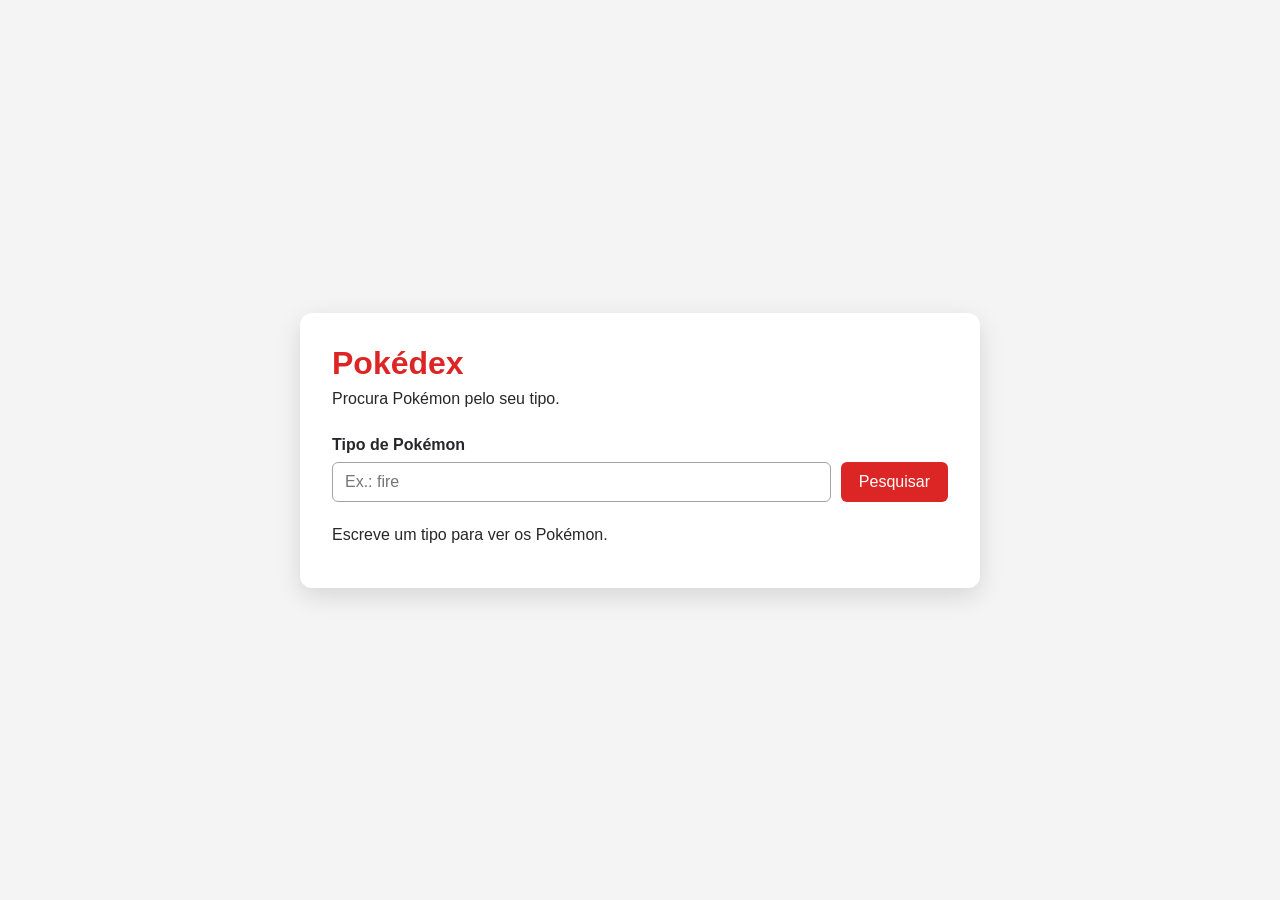
==== FrontEnd/index.html @ 58106c81 "html e css simples" ====
<!DOCTYPE html>
<html lang="pt-PT">
<head>
  <meta charset="UTF-8">
  <meta name="viewport" content="width=device-width, initial-scale=1.0">
  <title>Pokédex por tipo</title>
  <link rel="stylesheet" href="styles.css">
</head>
<body>
  <main class="pagina">
    <h1>Pokédex</h1>
    <p class="subtitulo">Procura Pokémon pelo seu tipo.</p>

    <form id="form-tipo" class="pesquisa">
      <label for="tipo">Tipo de Pokémon</label>
      <div class="linha-pesquisa">
        <input id="tipo" name="tipo" type="text" placeholder="Ex.: fire" required>
        <button type="submit">Pesquisar</button>
      </div>
    </form>

    <p id="mensagem" class="mensagem" aria-live="polite">
      Escreve um tipo para ver os Pokémon.
    </p>
    <ul id="lista-pokemon" class="lista-pokemon"></ul>
  </main>

  <script src="script.js"></script>
</body>
</html>
---- FrontEnd/styles.css ----
/* Cores usadas em toda a página. */
:root {
  --vermelho: #dc2626;
  --vermelho-escuro: #b91c1c;
  --fundo: #f4f4f5;
  --texto: #27272a;
}

* {
  box-sizing: border-box;
}

body {
  margin: 0;
  min-height: 100vh;
  display: grid;
  place-items: center;
  padding: 24px;
  background: var(--fundo);
  color: var(--texto);
  font-family: Arial, sans-serif;
}

/* Cartão principal da aplicação. */
.pagina {
  width: min(100%, 680px);
  padding: 32px;
  background: white;
  border-radius: 12px;
  box-shadow: 0 8px 24px rgb(0 0 0 / 12%);
}

h1 {
  margin: 0;
  color: var(--vermelho);
}

.subtitulo {
  margin: 8px 0 28px;
}

.pesquisa label {
  display: block;
  margin-bottom: 8px;
  font-weight: bold;
}

.linha-pesquisa {
  display: flex;
  gap: 10px;
}

input,
button {
  border-radius: 6px;
  font: inherit;
}

input {
  width: 100%;
  padding: 10px 12px;
  border: 1px solid #a1a1aa;
}

button {
  padding: 10px 18px;
  border: 0;
  background: var(--vermelho);
  color: white;
  cursor: pointer;
}

button:hover {
  background: var(--vermelho-escuro);
}

.mensagem {
  margin: 24px 0 12px;
}

/* A lista adapta-se automaticamente ao espaço disponível. */
.lista-pokemon {
  display: grid;
  grid-template-columns: repeat(auto-fit, minmax(130px, 1fr));
  gap: 10px;
  margin: 0;
  padding: 0;
  list-style: none;
}

.lista-pokemon li {
  padding: 10px;
  border-radius: 6px;
  background: #fee2e2;
  text-align: center;
  text-transform: capitalize;
}

@media (max-width: 480px) {
  .pagina {
    padding: 24px;
  }

  .linha-pesquisa {
    flex-direction: column;
  }
}
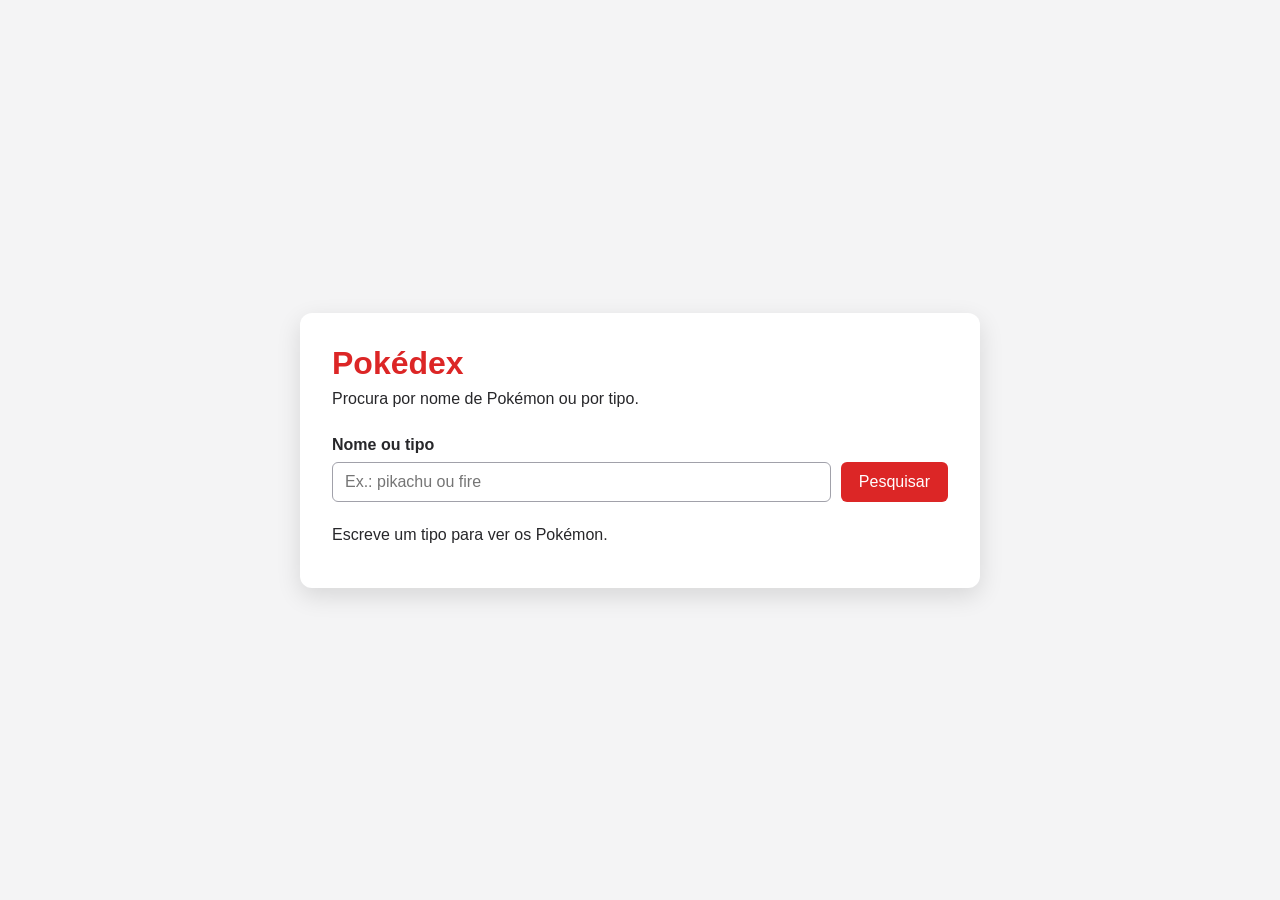
==== commit a215c678: "index2" ====
--- a/FrontEnd/index.html
+++ b/FrontEnd/index.html
@@ -3,18 +3,18 @@
 <head>
   <meta charset="UTF-8">
   <meta name="viewport" content="width=device-width, initial-scale=1.0">
-  <title>Pokédex por tipo</title>
+  <title>Pokédex</title>
   <link rel="stylesheet" href="styles.css">
 </head>
 <body>
   <main class="pagina">
     <h1>Pokédex</h1>
-    <p class="subtitulo">Procura Pokémon pelo seu tipo.</p>
+    <p class="subtitulo">Procura por nome de Pokémon ou por tipo.</p>
 
     <form id="form-tipo" class="pesquisa">
-      <label for="tipo">Tipo de Pokémon</label>
+      <label for="pesquisa">Nome ou tipo</label>
       <div class="linha-pesquisa">
-        <input id="tipo" name="tipo" type="text" placeholder="Ex.: fire" required>
+        <input id="pesquisa" name="pesquisa" type="text" placeholder="Ex.: pikachu ou fire" required>
         <button type="submit">Pesquisar</button>
       </div>
     </form>
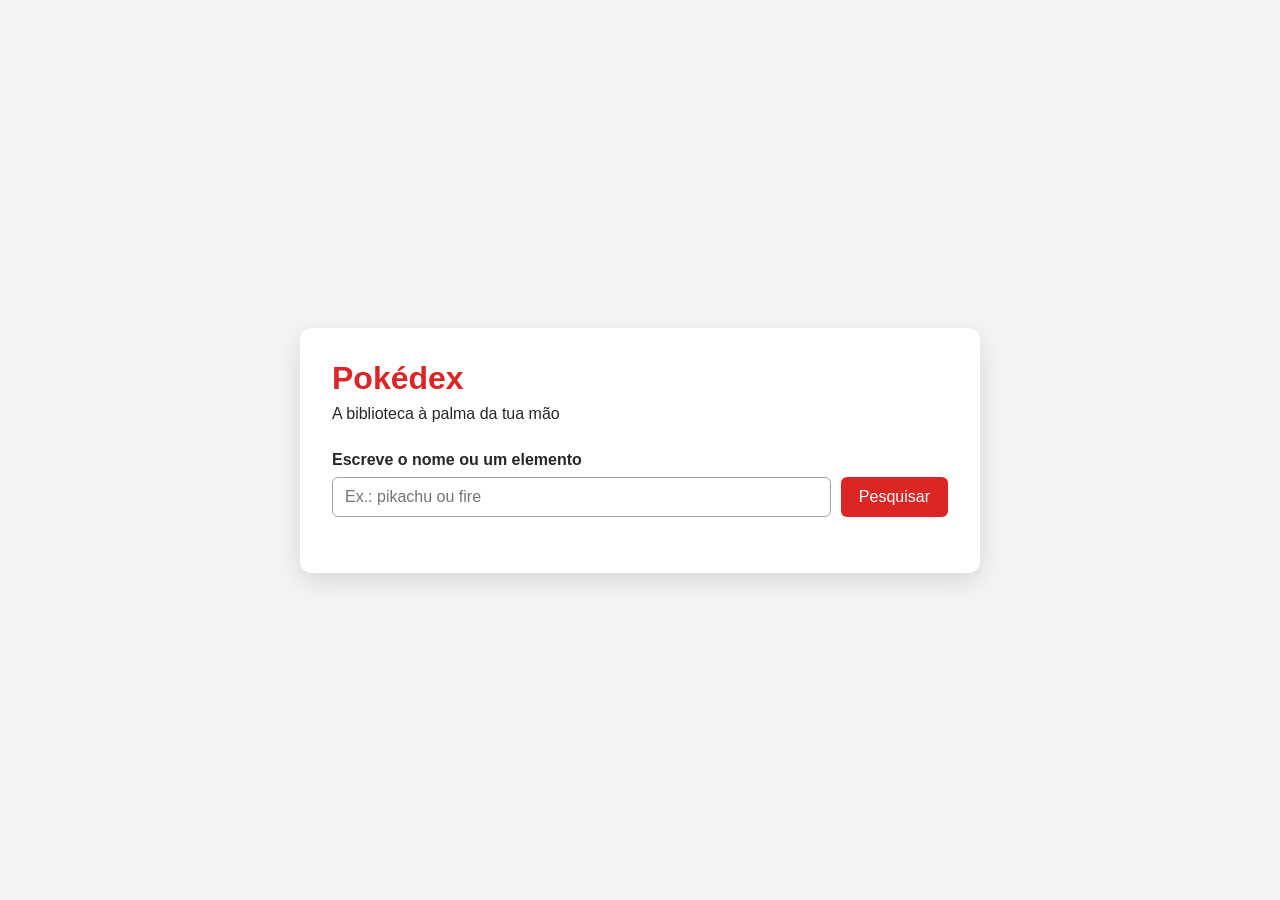
==== commit bb35b5bb: "estilização mais personalizada" ====
--- a/FrontEnd/index.html
+++ b/FrontEnd/index.html
@@ -9,10 +9,10 @@
 <body>
   <main class="pagina">
     <h1>Pokédex</h1>
-    <p class="subtitulo">Procura por nome de Pokémon ou por tipo.</p>
+    <p class="subtitulo">A biblioteca à palma da tua mão</p>
 
     <form id="form-tipo" class="pesquisa">
-      <label for="pesquisa">Nome ou tipo</label>
+      <label for="pesquisa">Escreve o nome ou um elemento</label>
       <div class="linha-pesquisa">
         <input id="pesquisa" name="pesquisa" type="text" placeholder="Ex.: pikachu ou fire" required>
         <button type="submit">Pesquisar</button>
@@ -20,7 +20,6 @@
     </form>
 
     <p id="mensagem" class="mensagem" aria-live="polite">
-      Escreve um tipo para ver os Pokémon.
     </p>
     <ul id="lista-pokemon" class="lista-pokemon"></ul>
   </main>
--- a/FrontEnd/styles.css
+++ b/FrontEnd/styles.css
@@ -88,12 +88,51 @@
   list-style: none;
 }
 
-.lista-pokemon li {
+.lista-pokemon button {
+  width: 100%;
   padding: 10px;
+  background: #fee2e2;
+  color: var(--texto);
+  text-transform: capitalize;
+}
+
+.lista-pokemon button:hover {
+  background: #fecaca;
+}
+
+.voltar {
+  display: inline-block;
+  margin-bottom: 24px;
+  color: var(--vermelho);
+  font-weight: bold;
+  text-decoration: none;
+}
+
+.detalhes {
+  display: grid;
+  grid-template-columns: repeat(2, 1fr);
+  gap: 12px;
+  margin-top: 24px;
+}
+
+.campo {
+  padding: 16px;
   border-radius: 6px;
   background: #fee2e2;
-  text-align: center;
-  text-transform: capitalize;
+}
+
+.campo span,
+.campo strong {
+  display: block;
+}
+
+.campo span {
+  margin-bottom: 6px;
+  font-size: 0.9rem;
+}
+
+.campo-completo {
+  grid-column: 1 / -1;
 }
 
 @media (max-width: 480px) {
@@ -104,4 +143,8 @@
   .linha-pesquisa {
     flex-direction: column;
   }
+
+  .detalhes {
+    grid-template-columns: 1fr;
+  }
 }
